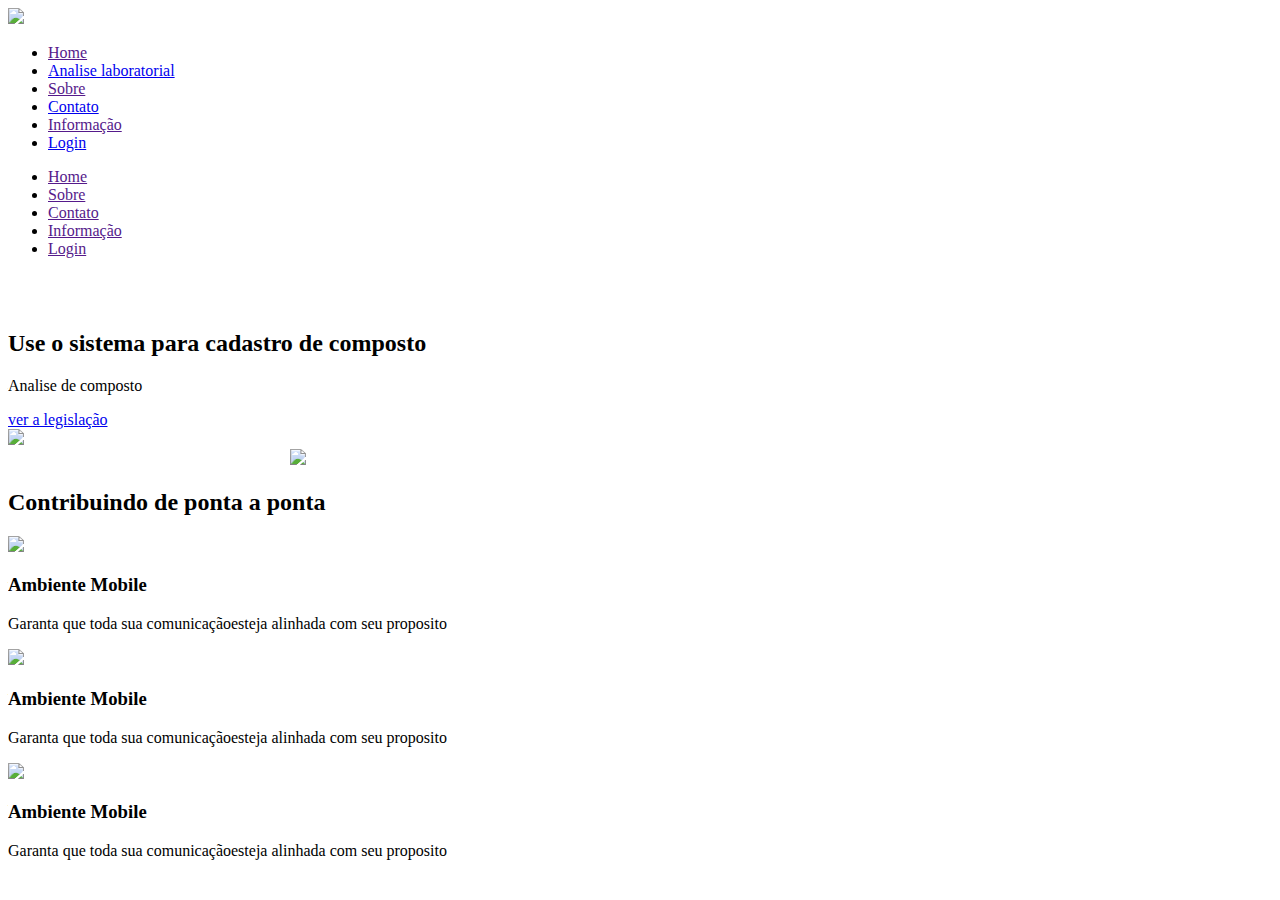
==== index.html @ 2c2caab4 "Create index.html" ====
<!DOCTYPE html>
<html lang="pt-br">
<head>
    <meta charset="UTF-8">
    <meta http-equiv="X-UA-Compatible" content="IE=edge">
    <meta name="viewport" content="width=device-width, initial-scale=1.0, maximum-scale=1.0">
    <link href = "https: //fonts.googleapis.com/css2? family = Roboto: wght @ 100 & display = swap "rel =" stylesheet ">
    <link href="style.css" rel="stylesheet">
    <title>Compostagem</title>
</head>
<body>
    <section class="topo">
        <div class="center">
            <header>
                 <div class="logo"><img src="images/logo.png"  /></div>
            </header>
            <ul class="menu-desktop">
                <li><a href="">Home</a></li>
                <li><a href="laboratorio.html">Analise laboratorial</a></li>
                <li><a href="">Sobre</a></li>
                <li><a href="contato.htm">Contato</a></li>
                <li><a href="">Informação</a></li>
                <li><a href="login.html">Login</a></li>
            </ul>
            <div class="menu-mobile">
                <ul>
                    <li><a href="">Home</a></li>
                    <li><a href="">Sobre</a></li>
                    <li><a href="">Contato</a></li>
                    <li><a href="">Informação</a></li>
                    <li><a href="">Login</a></li>
                </ul>
            </div><!--Menu mobile-->
            <div class="clear"></div>
            <br />
            <br />
            <div class="w50 time-descricao">
                <h2>Use o sistema para cadastro de composto</h2>
                <p>Analise de composto</p>
                <a target="blank" href="https://www.in.gov.br/en/web/dou/-/portaria-n-52-de-15-de-marco-de-2021-310003720">ver a legislação</a>
            </div>
            <div class="w50 time-imagem">
                <img src="images/ilustracao.png" />
            </div>
            <div class="clear"></div>
        <div>
    </section>
    <section class="clientes-slider">
        <div class="center">
            <div style="max-width: 700px; margin: 0 auto; overflow: hidden;" class="slider-container">
                <img src="images/imag1.jpeg" />
                <!--<img src="images/img2.jpeg" />
                <img src="images/imag3.jpeg" />
                <img src="images/imag4.jpeg" />-->
        </div>
        </div>
    </section>
    <!---imagem no centro -->
    <section class="diferenciais">
        <div class="center">
            <h2>Contribuindo de ponta a ponta</h2>
                <div class="icons-diferenciais">
                    <div class="box-single-diferencias">
                        <img src="images/icon1.png" />
                        <h3>Ambiente Mobile</h3>
                        <p>Garanta que toda sua comunicaçãoesteja alinhada com seu proposito</p>
                    </div>
                    <div class="box-single-diferencias">
                        <img src="images/icon2.png" />
                        <h3>Ambiente Mobile</h3>
                        <p>Garanta que toda sua comunicaçãoesteja alinhada com seu proposito</p>
                    </div>
                    <div class="box-single-diferencias">
                        <img src="images/icon3.png" />
                        <h3>Ambiente Mobile</h3>
                        <p>Garanta que toda sua comunicaçãoesteja alinhada com seu proposito</p>
                    </div>
            </div>
        </div>
    </section>

    <script src="js/jquery.js"></script>
    <script src="js/slick.min.js"></script>
    <script type="text/javascript">
        $('section.clientes-slider .slider-container').slick({
            dots: true,
            arrows:false,
            infinite: false,
            speed:1000,
            slidesToShow: 4,
            autoplay: true,
            autoplaySpeed: 3000,
            pauseOnHover:false,
            responsive:
            [
                {
                breakpoint: 768,
                settings: {
                    slidesToshow: 2
                }
            ]
         });
        </script>
        <script>
            
        </script>
 </body>
</html>
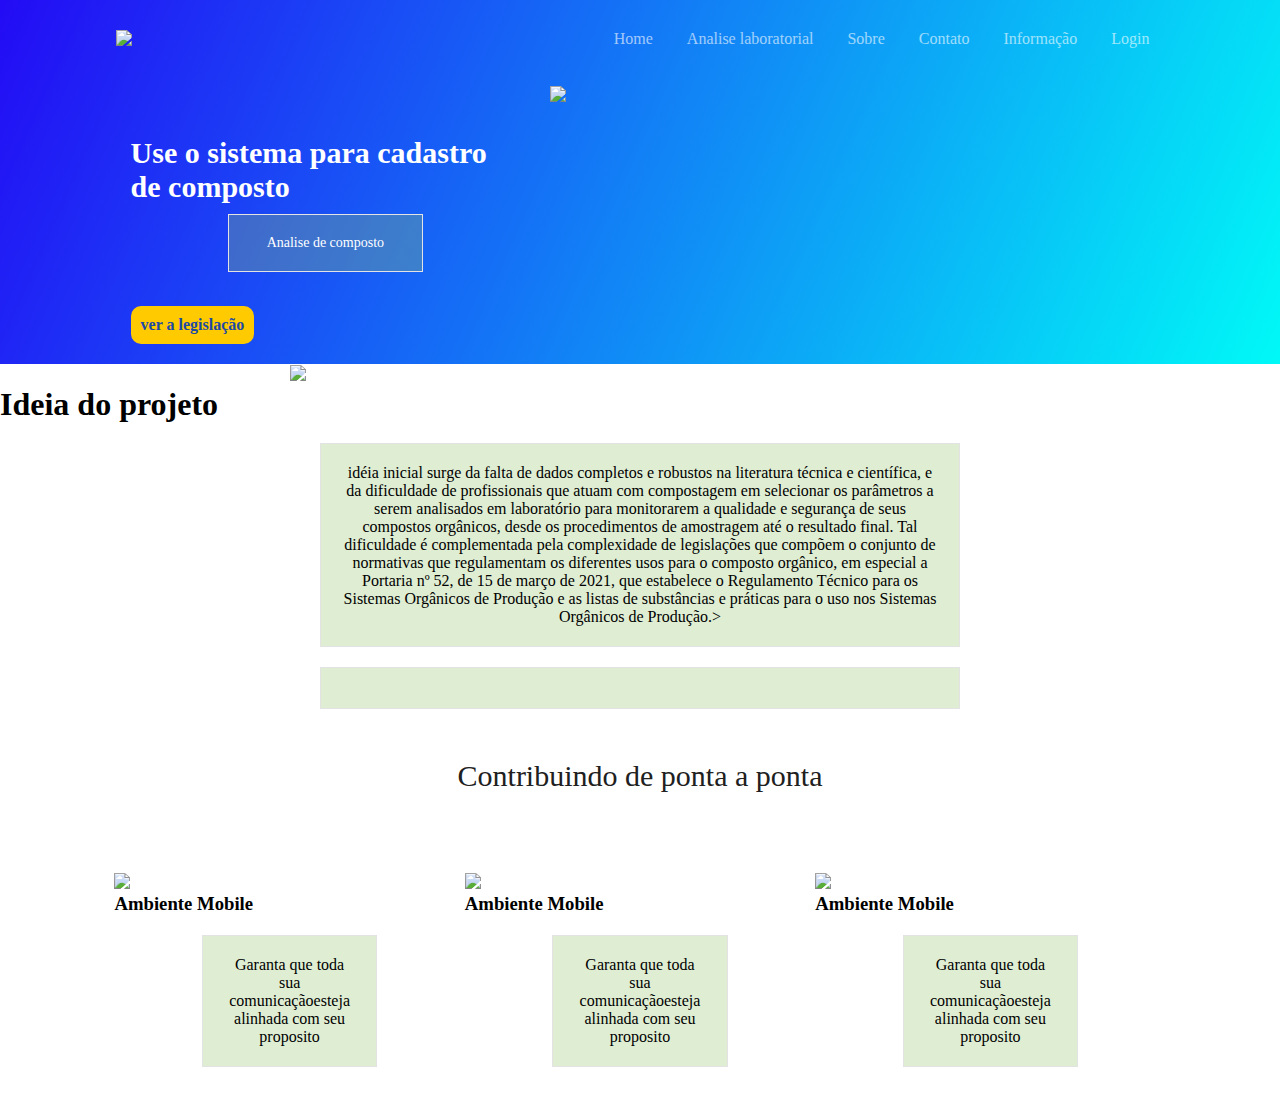
==== commit d05364ac: "Update index.html" ====
--- a/index.html
+++ b/index.html
@@ -55,7 +55,18 @@
         </div>
         </div>
     </section>
-    <!---imagem no centro -->
+            <h1> Ideia do projeto</h1>
+            <p> idéia inicial surge da falta de dados completos e robustos na literatura
+técnica e científica, e da dificuldade de profissionais que atuam com
+compostagem em selecionar os parâmetros a serem analisados em laboratório
+para monitorarem a qualidade e segurança de seus compostos orgânicos, desde
+os procedimentos de amostragem até o resultado final. Tal dificuldade é
+complementada pela complexidade de legislações que compõem o conjunto de
+normativas que regulamentam os diferentes usos para o composto orgânico, em
+especial a Portaria nº 52, de 15 de março de 2021, que estabelece o
+Regulamento Técnico para os Sistemas Orgânicos de Produção e as listas de
+substâncias e práticas para o uso nos Sistemas Orgânicos de Produção.> <p/>
+            <!---imagem no centro -->
     <section class="diferenciais">
         <div class="center">
             <h2>Contribuindo de ponta a ponta</h2>
--- a/style.css
+++ b/style.css
@@ -0,0 +1,242 @@
+*{
+    margin: 0;
+    padding: 0;
+    box-sizing: border-box;
+    font-family: roboto;
+}
+.center{
+    max-width: 1100px;
+    margin: 0 auto;
+    padding: 0 2%;
+}
+.clear{clear: both;}
+.w50{
+    float: left; 
+    width: 40%;
+    padding: 0 15px;
+}
+.menu-mobile{display: none;}
+.menu-mobile{
+    float: right;
+}
+section.topo{
+    background-image: linear-gradient(114deg, #230bf5, #00f9f7);
+    padding-top: 30px;
+    padding-bottom: 20px;
+}
+.logo{
+    float: left;
+    opacity: 1;
+}
+.menu-desktop{
+    float: right;
+}
+.menu-desktop li{
+    display: inline-block;
+    margin: 0 15px; 
+}
+.menu-desktop a{
+    text-decoration: none;
+    color: white;
+    opacity: 0.6;
+}
+.menu-desktop a:hover{
+    opacity: 1;
+}
+.time-descricao{
+    margin-top: 50px;
+    color: white;
+}
+.time-descricao h2{
+    font-size: 30px;
+}
+.time-descricao p{
+    font-size: 14px;
+    margin-top: 10px;
+    max-width: 240;
+}
+.time-descricao a{
+    display: inline-block;
+    margin-top: 14px;
+    padding: 10px;
+    font-weight: bold;
+    text-decoration: none;
+    color: #1b49a5;
+    border-radius: 10px;
+    background: #ffca00;
+    box-shadow: 0 20px 30px 0 rgba((37, 15, 138, 0.2));
+}
+.circle{
+    position: absolute;
+    left: 50%;
+    width: 70px;
+    height: 70%;
+    border-radius: 50%;
+    background-color: #ffffff ;
+    box-shadow: 0 10px 25px 0 rgba(37, 15, 139, 0.1);
+}
+.circle i{
+    font-size: 30px;
+    color: #1c4aa6;
+}
+section.clientes-slider{
+    padding: 1px 0;
+}
+section.clientes-slider img{
+    width: 650px;
+    position: center;
+}
+/*Slick alider - - faz movimento no formato de slide */
+.slick-dotted ul{
+    list-style-type: none;
+    text-align: center;
+    position: relative;
+    margin-top: 10px;
+}
+.slick-dotted li{
+    display: inline-block;
+    margin: 0 7px;
+}
+.slick-dotted button: :focus{
+    out line: 0;
+}
+.slick-dotted li button{
+    width: 16px;
+    height: 16px;
+    border-radius: 8px;
+    color: #d8d8d8;
+    border-width: 0;
+    background: #d8d8d8;
+    opacity: 1;
+    cursor: pointer;
+}
+li.slick-active button{
+    background: #0c3f8a;
+    color: #0c3f8a;
+}
+/*alinhar ao centro */
+section.diferenciais{
+    padding: 30px;
+}
+section.diferenciais h2{
+    color: #202020;
+    font-size: 30px;
+    font-weight: normal;
+    text-align: center;
+}
+.icons-diferenciais{
+    display: flex;
+    margin-top: 80px;
+}
+.box-single-diferenciais{
+    text-align: center;
+    width: 30.3%;
+    padding: 0 10px;
+    margin-bottom: 30px;
+}
+.box-single-diferenciais img{
+    max-width: 100%;
+}
+.box-single-diferenciais h3{
+    font-size: 17px;
+    margin: 10px 0;
+    color: #202020;
+}
+.box-single-diferenciais p{
+    font-size: 14px;
+    color: #202020;
+}
+/* Formatação da pagina login*/
+button, input {
+    font-family: Oswald; 
+   }
+   
+   /*h1 {
+    text-align: center;
+    border: 1px solid #000;
+    background-color: rgba(148, 197, 110, 0.5); /*cor base: #477C1E*/
+    /*text-shadow: 1px 1px 1px rgba(255, 255, 255, 0.5);
+    box-shadow: 0 0 5px 5px rgba(0, 0, 0, 0.4);
+    margin: 0;
+   }*/
+   
+   fieldset {
+    width: 50%;
+    background-color: #ececec;
+    box-shadow: 5px 5px 5px rgba(0,0,0,0.5);
+    margin: auto;
+    margin-top: 20px; 
+   }
+   
+   input.tamanho-maior {
+    width: 250px;
+   }
+   
+   label.alinha {
+    width: 250px;
+    display: inline-block;
+    margin-bottom: 10px;
+    text-align: right;
+   }
+   
+   button {
+    margin: 20px auto;
+    margin-bottom: 5px;
+    display: block;
+    font-weight: bold;
+    font-size: 18px;
+   }
+   
+   p {
+    border: 1px solid #e3e3e3;
+    padding: 20px;
+    width: 50%;
+    margin: 20px auto;
+    background-color: rgba(148, 197, 110, 0.3);
+    text-align: center;
+   }
+   .cadastro-p{
+        text-align: left;
+   }
+   
+   span {
+    font-weight: bold;
+    font-style: italic;
+    color: #173600;
+   }
+   
+   /*CSS avançado - uso de seletores de atributos*/
+   input[name^="aluno"] {
+    width: 280px;
+   }
+   
+   /*formatação da tabela gerada dinamicamente pelo nosso código em PHP*/
+   table {
+    width: 30%;
+    border: 1px solid #777777;
+    margin: 20px auto;
+    box-shadow: 0 0 5px 5px rgba(200, 200, 200, 0.7);
+   
+   }
+   
+   td, th {
+    border: 1px solid #777777;
+   }
+   
+   th {
+    background-color: rgba(148, 197, 110, 0.5);
+   }
+   
+   td {
+    text-align: center;
+   }
+/*Fim da formatação da pagina login */
+
+.time-imagem img{max-width: 100%;}
+@media screen and (max-wdth: 768px){
+    .box-single-diferenciais{width: 100%;}
+    .w50{width: 100%;}
+
+    .menu-desktop{display: none;}
+    .menu-mobile{display: block;}
+}
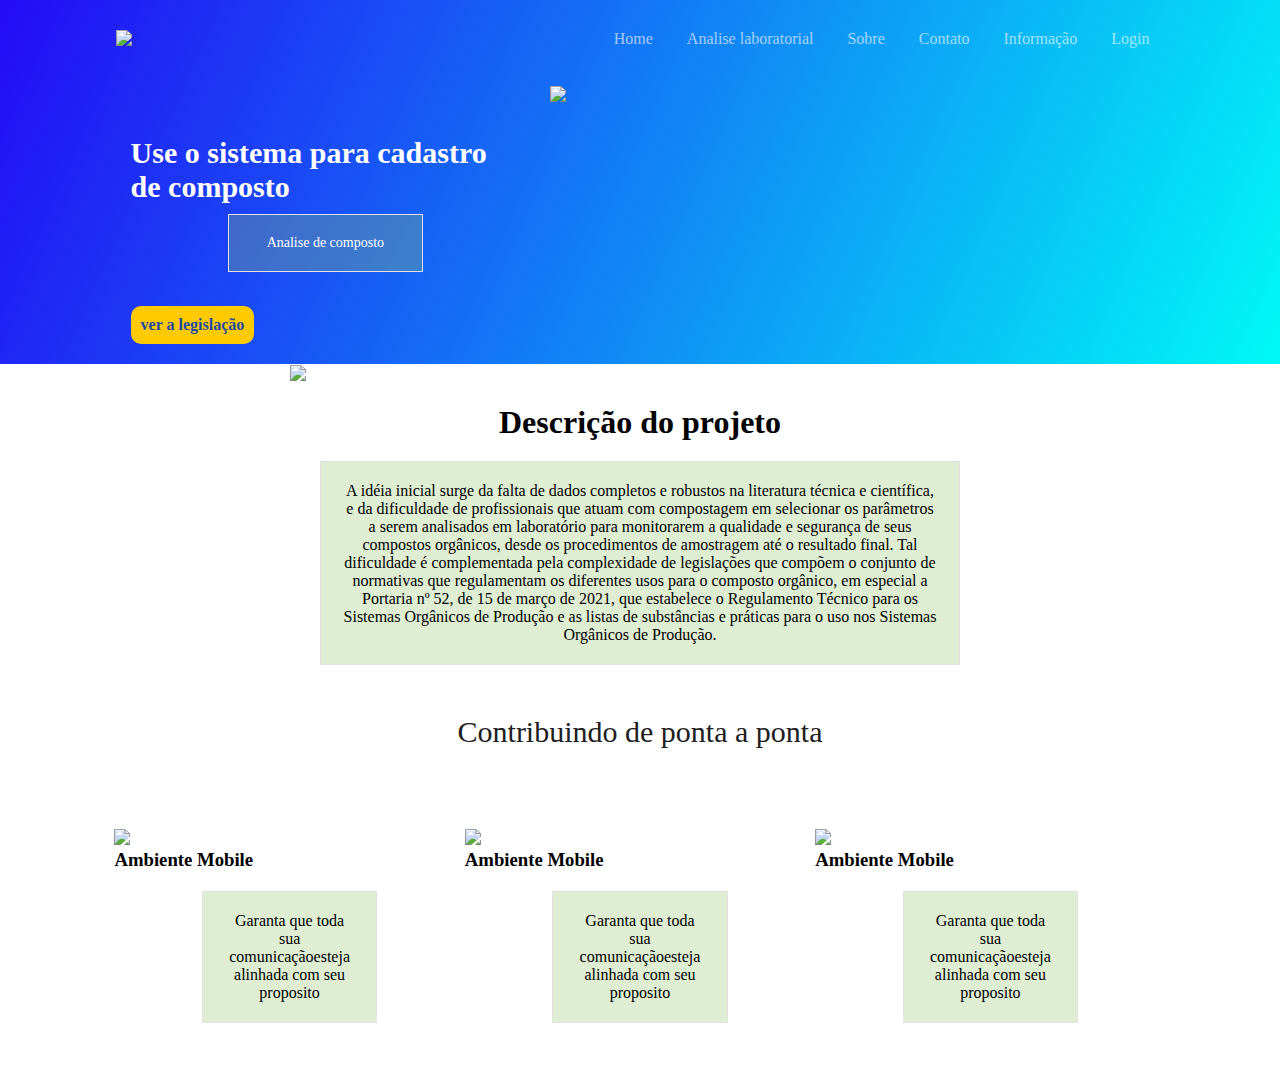
==== commit e217cb1c: "Update index.html" ====
--- a/index.html
+++ b/index.html
@@ -55,18 +55,25 @@
         </div>
         </div>
     </section>
-            <h1> Ideia do projeto</h1>
-            <p> idéia inicial surge da falta de dados completos e robustos na literatura
-técnica e científica, e da dificuldade de profissionais que atuam com
-compostagem em selecionar os parâmetros a serem analisados em laboratório
-para monitorarem a qualidade e segurança de seus compostos orgânicos, desde
-os procedimentos de amostragem até o resultado final. Tal dificuldade é
-complementada pela complexidade de legislações que compõem o conjunto de
-normativas que regulamentam os diferentes usos para o composto orgânico, em
-especial a Portaria nº 52, de 15 de março de 2021, que estabelece o
-Regulamento Técnico para os Sistemas Orgânicos de Produção e as listas de
-substâncias e práticas para o uso nos Sistemas Orgânicos de Produção.> <p/>
-            <!---imagem no centro -->
+    <br>
+    <!--Texto so o projeto-->
+    <section>
+        <h1><center>Descrição do projeto</center></h1>
+        <p>
+            A idéia inicial surge da falta de dados completos e robustos na literatura
+            técnica e científica, e da dificuldade de profissionais que atuam com
+            compostagem em selecionar os parâmetros a serem analisados em laboratório
+            para monitorarem a qualidade e segurança de seus compostos orgânicos, desde
+            os procedimentos de amostragem até o resultado final. Tal dificuldade é
+            complementada pela complexidade de legislações que compõem o conjunto de
+            normativas que regulamentam os diferentes usos para o composto orgânico, em
+            especial a Portaria nº 52, de 15 de março de 2021, que estabelece o
+            Regulamento Técnico para os Sistemas Orgânicos de Produção e as listas de
+            substâncias e práticas para o uso nos Sistemas Orgânicos de Produção.
+        </p> 
+            
+    </section>
+    <!---imagem no centro -->
     <section class="diferenciais">
         <div class="center">
             <h2>Contribuindo de ponta a ponta</h2>
